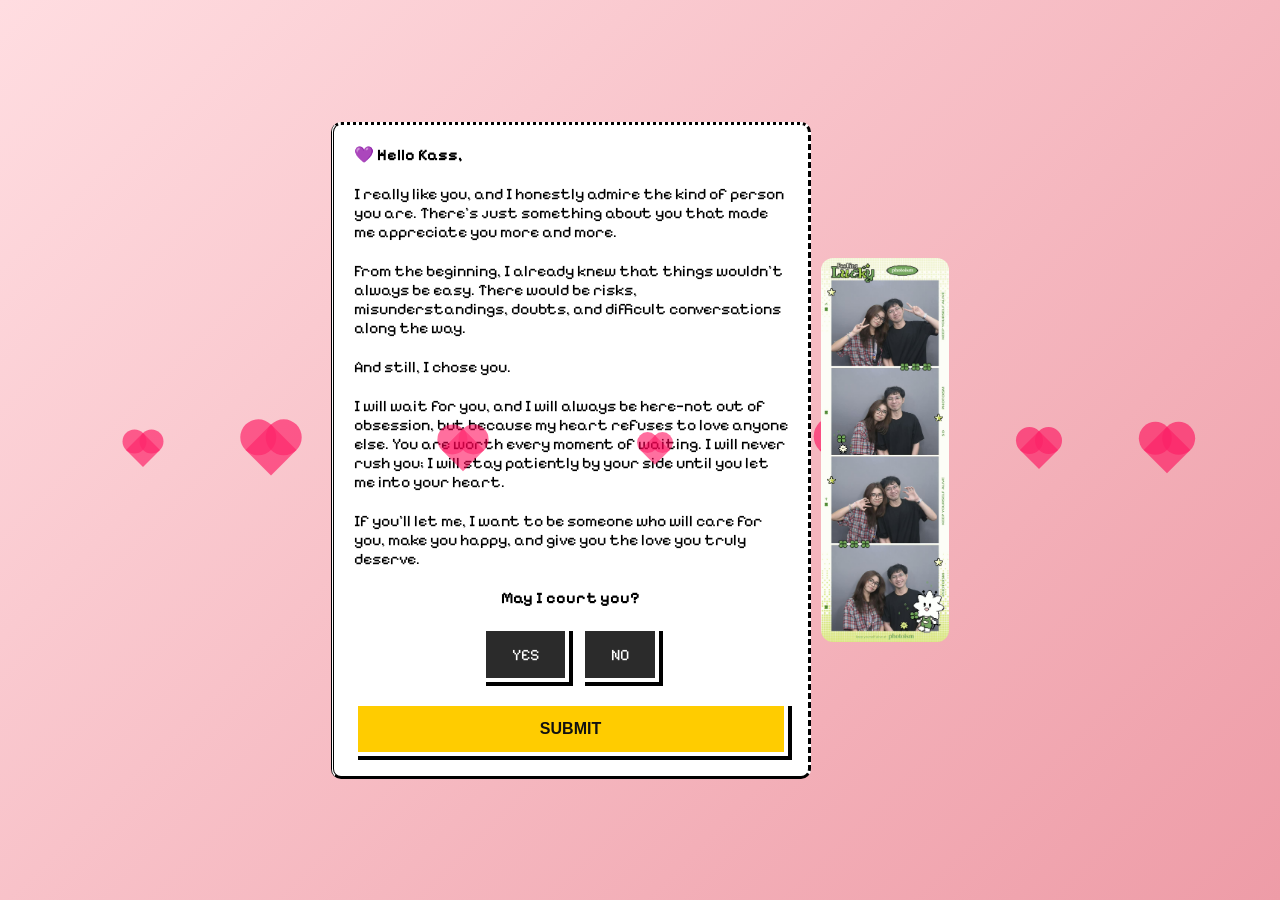
==== index.html @ 9a586764 "Update index.html" ====
<!DOCTYPE html>
<html lang="en">
<head>
    <meta charset="UTF-8">
    <meta name="viewport" content="width=device-width, initial-scale=1.0">
     <link rel="stylesheet" href="styles.css">
     
    <title>Hi! Kass</title>
</head>
<body>
    <div class="main-container">
        <div class="border-container">
            <p style="font-weight: 800;">💜 Hello Kass,</p>
            <p>
                I really like you, and I honestly admire the kind of person you are. There’s just something about you that made me appreciate you more and more.
            </p>
            <p>
               From the beginning, I already knew that things wouldn’t always be easy. There would be risks, misunderstandings, doubts, and difficult conversations along the way.
            </p>
            <p>
                And still, I chose you.
            </p>
            <p>
                I will wait for you, and I will always be here—not out of obsession, but because my heart refuses to love anyone else. You are worth every moment of waiting. I will never rush you; I will stay patiently by your side until you let me into your heart.
            </p>
            <p>
                If you’ll let me, I want to be someone who will care for you, make you happy, and give you the love you truly deserve.
            </p>
            
            <p class="may-i">May I court you?</p>
            <form id="myForm" 
                action="https://docs.google.com/forms/d/e/1FAIpQLSe0Dlc7yZr_V_nfKyvR4fhZZ9Gis8eeVXxb6usg-KvZpOxReQ/formResponse"
                method="POST"
                target="hidden_iframe"
                onsubmit="showMessage(event)">

                <div class="pixel-options">
                    <div>
                        <input type="radio" id="yes" name="entry.1068399456" value="Yes" required />
                        <label for="yes" class="pixel-btn">Yes</label>
                    </div>

                    <div>
                        <input type="radio" id="no" name="entry.1068399456" value="No" />
                        <label for="no" class="pixel-btn">No</label>
                    </div>
                </div>

                <button type="submit" class="pixel-submit">Submit</button>
            </form>


            <iframe name="hidden_iframe" style="display:none;"></iframe>

            <p id="successMessage" style="display:none; color:green;">
                Submitted successfully!
            </p>
        </div>
        <img src="you&me.jfif"/>
    </div>

  <div class="heart"></div>
  <div class="heart"></div>
  <div class="heart"></div>
  <div class="heart"></div>
  <div class="heart"></div>
  <div class="heart"></div>
  <div class="heart"></div>
</body>

<script>
function showMessage(event) {
    event.preventDefault(); // stop normal form submission

    // Get selected value
    const choice = document.querySelector('input[name="entry.1068399456"]:checked')?.value;

    console.log("Form submitted. Selected choice:", choice); // <-- debug message

    // Submit the form to the hidden iframe
    document.getElementById("myForm").submit();
    console.log("Form submitted to hidden iframe"); // <-- debug message

    // Redirect based on choice after short delay
    setTimeout(() => {
        if (choice === "Yes") {
            console.log("Redirecting to date.html"); // <-- debug message
            window.location.href = "date.html";
        } else if (choice === "No") {
            console.log("Redirecting to sad.html"); // <-- debug message
            window.location.href = "sad.html";
        } else {
            console.log("No choice detected"); // <-- debug message
        }
    }, 500); // small delay to let form submit
}
</script>
</html>
---- styles.css ----
@import url('https://fonts.googleapis.com/css2?family=Pixelify+Sans:wght@400..700&family=Poppins:ital,wght@0,100;0,200;0,300;0,400;0,500;0,600;0,700;0,800;0,900;1,100;1,200;1,300;1,400;1,500;1,600;1,700;1,800;1,900&display=swap');


 * {
      margin: 0;
      padding: 0;
      box-sizing: border-box;
    }

    body {
      font-family: "Pixelify Sans", sans-serif;;
      overflow: hidden;
      height: 100vh;
      background: linear-gradient(135deg, #ffdde1, #ee9ca7);
      display: flex;
      justify-content: center;
      align-items: center;
      position: relative;
    }

    .main-container {
  display: flex;
  align-items: center; /* vertical center */
  justify-content: center; /* horizontal center */
  gap: 20px; /* space between letter and image */
  max-width: 70rem;
  width: 100%;
  padding: 20px;
  flex-wrap: wrap; /* responsive on small screens */
}

.border-container {
  max-width: 30rem;
  width: 100%;
  display: flex;
  flex-direction: column;
  gap: 20px;
  background-color: white;
  border-radius: 10px;
  padding: 20px;
  border-style: dotted dashed solid double; ;
  border: 3px dotted dashed solid double black;
  box-sizing: border-box;
}

.pixel-date {
            width: 100%;
            padding: 14px;
            border: 4px solid #fff;
            background: #2b2b2b;
            color: white;
            font-size: 16px;
            font-family: inherit;
            margin-bottom: 20px;
            box-shadow: 4px 4px 0 #000;
            box-sizing: border-box;
        }

img {
  height: 24rem;
  width: auto;
  border-radius: 12px;
  object-fit: cover;
  display: block;
  margin-left: -10px; /* makes it overlap slightly */
  z-index: 2;
}

    .pixel-options {
            display: flex;
            gap: 12px;
            justify-content: center;
            margin-bottom: 20px;
        }

        .pixel-options input[type="radio"] {
            display: none;
        }

        .pixel-btn {
            display: inline-block;
            padding: 14px 26px;
            border: 4px solid #fff;
            background: #2b2b2b;
            color: white;
            cursor: pointer;
            font-size: 16px;
            text-transform: uppercase;
            box-shadow: 4px 4px 0 #000;
            transition: all 0.1s ease;
            user-select: none;
        }

        .pixel-btn:hover {
            background: #3a3a3a;
            transform: translate(2px, 2px);
            box-shadow: 2px 2px 0 #000;
        }

        .pixel-options input[type="radio"]:checked + .pixel-btn {
            background: #00c853;
            color: #fff;
            box-shadow: 2px 2px 0 #000;
            transform: translate(2px, 2px);
        }

        .pixel-submit {
            width: 100%;
            padding: 14px;
            border: 4px solid #fff;
            background: #ffcc00;
            color: #111;
            font-size: 16px;
            font-weight: bold;
            text-transform: uppercase;
            cursor: pointer;
            box-shadow: 4px 4px 0 #000;
            transition: all 0.1s ease;
        }

        .pixel-submit:hover {
            transform: translate(2px, 2px);
            box-shadow: 2px 2px 0 #000;
        }

        .may-i{
          text-align: center;
          font-weight: 800;
        }

   

    h1 {
      position: relative;
      z-index: 10;
      color: white;
      font-size: 3rem;
      text-shadow: 0 4px 10px rgba(0,0,0,0.2);
    }

    .heart {
      position: absolute;
      width: 30px;
      height: 30px;
      background: rgba(255, 0, 85, 0.7);
      transform: rotate(45deg);
      animation: floatUp 10s linear infinite;
      opacity: 0.8;
    }

    .heart::before,
    .heart::after {
      content: "";
      position: absolute;
      width: 30px;
      height: 30px;
      background: rgba(255, 0, 85, 0.7);
      border-radius: 50%;
    }

    .thanks{
      text-align: center;
      font-size: 3rem;
    }

    .heart::before {
      top: -15px;
      left: 0;
    }

    .heart::after {
      left: -15px;
      top: 0;
    }

    @keyframes floatUp {
      0% {
        transform: translateY(100vh) rotate(45deg) scale(0.8);
        opacity: 0;
      }
      10% {
        opacity: 0.8;
      }
      100% {
        transform: translateY(-10vh) rotate(45deg) scale(1.2);
        opacity: 0;
      }
    }

    /* Different hearts */
    .heart:nth-child(2) { left: 10%; animation-duration: 8s; animation-delay: 0s; transform: scale(0.8) rotate(45deg); }
    .heart:nth-child(3) { left: 20%; animation-duration: 12s; animation-delay: 2s; transform: scale(1.2) rotate(45deg); }
    .heart:nth-child(4) { left: 35%; animation-duration: 9s; animation-delay: 1s; transform: scale(1) rotate(45deg); }
    .heart:nth-child(5) { left: 50%; animation-duration: 11s; animation-delay: 3s; transform: scale(0.7) rotate(45deg); }
    .heart:nth-child(6) { left: 65%; animation-duration: 7s; animation-delay: 2s; transform: scale(1.3) rotate(45deg); }
    .heart:nth-child(7) { left: 80%; animation-duration: 10s; animation-delay: 4s; transform: scale(0.9) rotate(45deg); }
    .heart:nth-child(8) { left: 90%; animation-duration: 13s; animation-delay: 1s; transform: scale(1.1) rotate(45deg); }
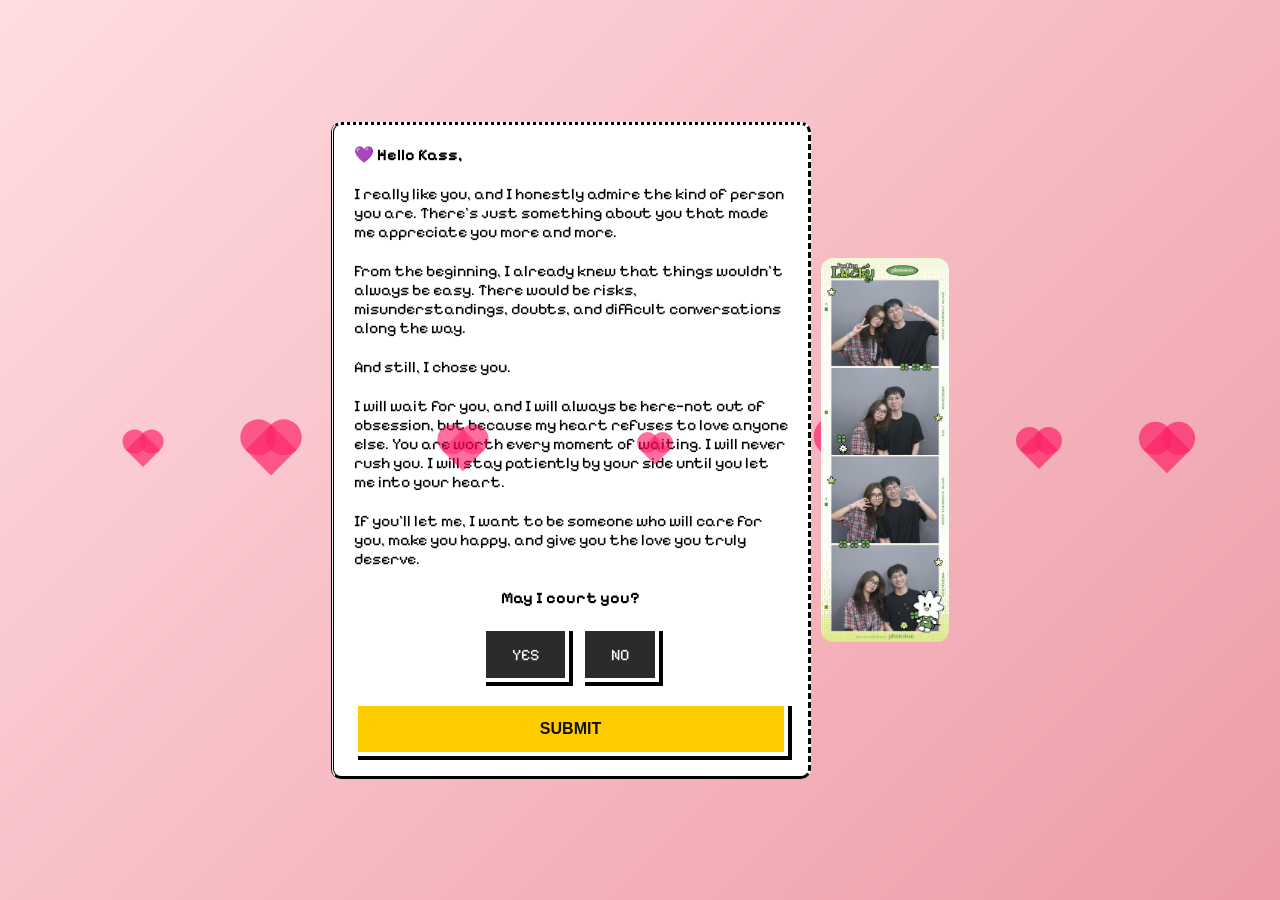
==== commit 8c0257cb: "Update index.html" ====
--- a/index.html
+++ b/index.html
@@ -21,7 +21,7 @@
                 And still, I chose you.
             </p>
             <p>
-                I will wait for you, and I will always be here—not out of obsession, but because my heart refuses to love anyone else. You are worth every moment of waiting. I will never rush you; I will stay patiently by your side until you let me into your heart.
+                I will wait for you, and I will always be here—not out of obsession, but because my heart refuses to love anyone else. You are worth every moment of waiting. I will never rush you. I will stay patiently by your side until you let me into your heart.
             </p>
             <p>
                 If you’ll let me, I want to be someone who will care for you, make you happy, and give you the love you truly deserve.
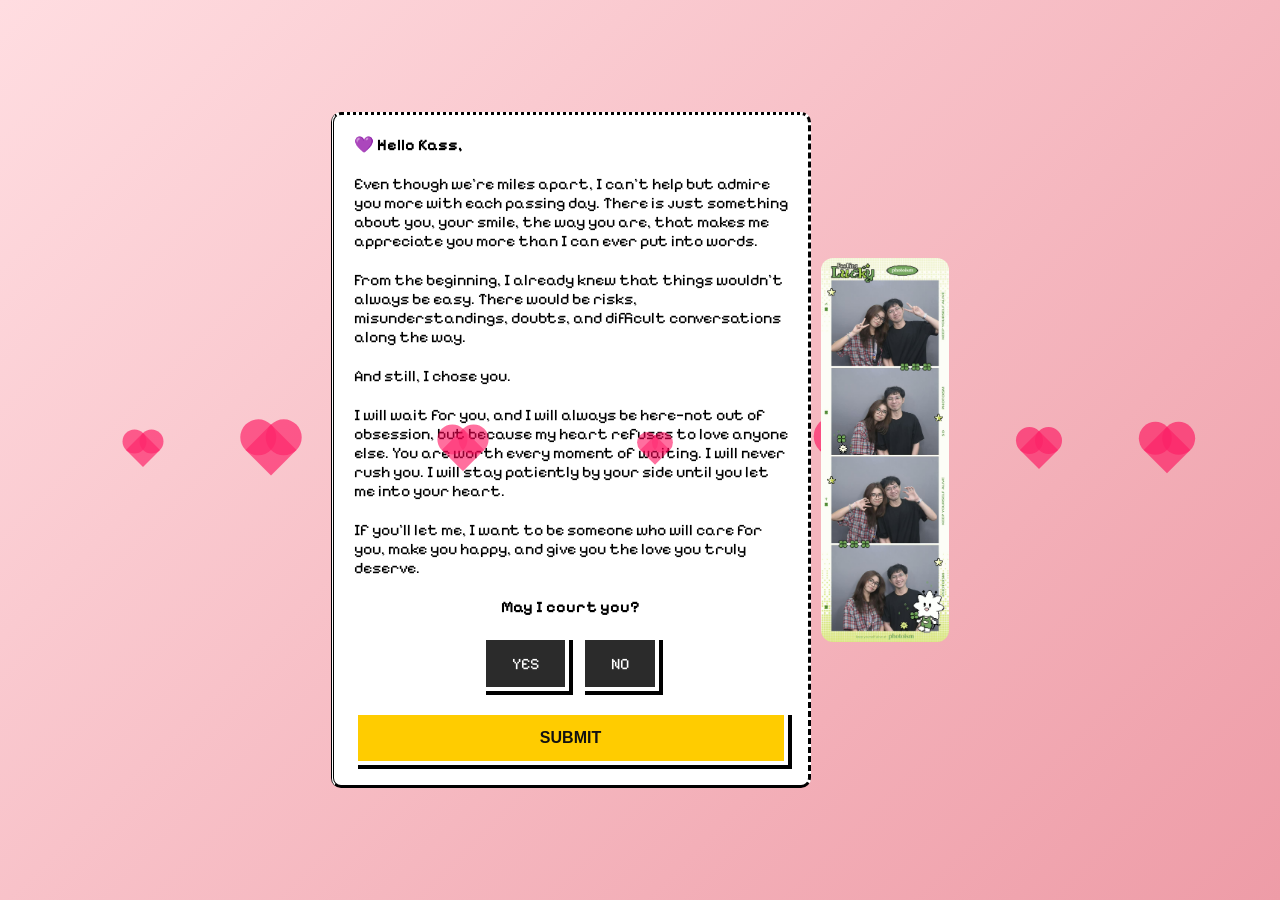
==== commit 648bd1d9: "Update index.html" ====
--- a/index.html
+++ b/index.html
@@ -12,7 +12,7 @@
         <div class="border-container">
             <p style="font-weight: 800;">💜 Hello Kass,</p>
             <p>
-                I really like you, and I honestly admire the kind of person you are. There’s just something about you that made me appreciate you more and more.
+                Even though we’re miles apart, I can’t help but admire you more with each passing day. There is just something about you, your smile, the way you are, that makes me appreciate you more than I can ever put into words.
             </p>
             <p>
                From the beginning, I already knew that things wouldn’t always be easy. There would be risks, misunderstandings, doubts, and difficult conversations along the way.
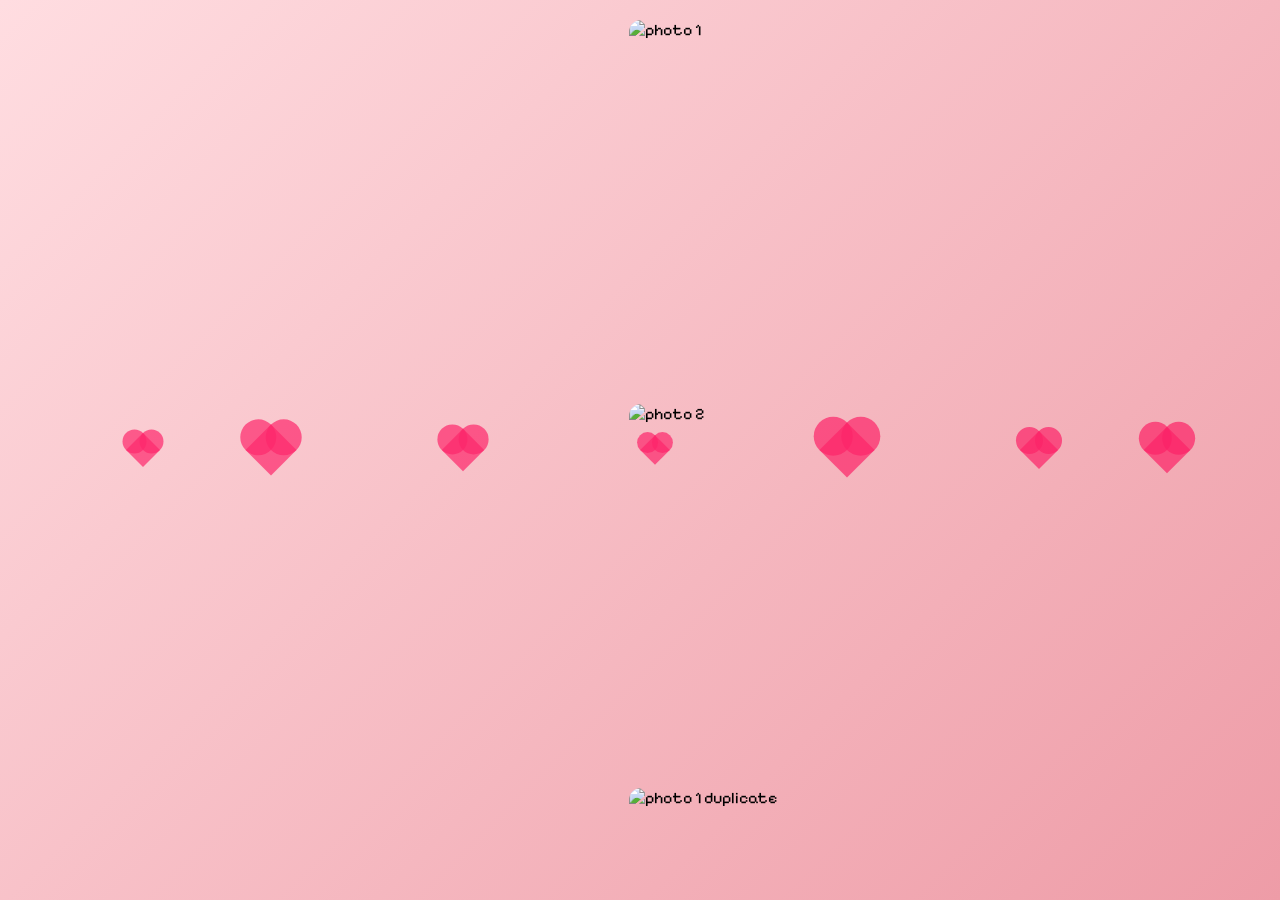
==== commit cdc0c11e: "Update index.html" ====
--- a/index.html
+++ b/index.html
@@ -12,7 +12,7 @@
         <div class="border-container">
             <p style="font-weight: 800;">💜 Hello Kass,</p>
             <p>
-                Even though we’re miles apart, I can’t help but admire you more with each passing day. There is just something about you, your smile, the way you are, that makes me appreciate you more than I can ever put into words.
+                I really like you, and I honestly admire the kind of person you are. There’s just something about you that made me appreciate you more and more.
             </p>
             <p>
                From the beginning, I already knew that things wouldn’t always be easy. There would be risks, misunderstandings, doubts, and difficult conversations along the way.
@@ -21,7 +21,7 @@
                 And still, I chose you.
             </p>
             <p>
-                I will wait for you, and I will always be here—not out of obsession, but because my heart refuses to love anyone else. You are worth every moment of waiting. I will never rush you. I will stay patiently by your side until you let me into your heart.
+                I’m not loving you because it’s safe — I’m loving you because it’s you. And if pain comes with loving you, then I’m willing to face it.
             </p>
             <p>
                 If you’ll let me, I want to be someone who will care for you, make you happy, and give you the love you truly deserve.
@@ -49,14 +49,43 @@
                 <button type="submit" class="pixel-submit">Submit</button>
             </form>
 
-
             <iframe name="hidden_iframe" style="display:none;"></iframe>
 
             <p id="successMessage" style="display:none; color:green;">
                 Submitted successfully!
             </p>
         </div>
-        <img src="you&me.jfif"/>
+        <!-- <img src="you&me.jfif"/> -->
+
+        <div class="bg-gallery">
+            <div class="bg-column up">
+                <img src="p1.png" alt="photo 1">
+                <img src="p2.png" alt="photo 2">
+                <img src="p3.png" alt="photo 1 duplicate">
+                <img src="p4.png" alt="photo 2 duplicate">
+            </div>
+
+            <div class="bg-column down">
+                <img src="p5.jfif" alt="photo 3">
+                <img src="p6.jfif" alt="photo 4">
+                <img src="p7.jfif" alt="photo 3 duplicate">
+                <img src="p8.jfif" alt="photo 4 duplicate">
+            </div>
+
+            <div class="bg-column up">
+                <img src="p1.png" alt="photo 2">
+                <img src="p2.png" alt="photo 1">
+                <img src="p3.png" alt="photo 2 duplicate">
+                <img src="p4.png" alt="photo 1 duplicate">
+            </div>
+
+            <div class="bg-column down">
+                <img src="p9.jfif" alt="photo 4">
+                <img src="p10.jfif" alt="photo 3">
+                <img src="p11.jfif" alt="photo 4 duplicate">
+                <img src="p12.jfif" alt="photo 3 duplicate">
+            </div>
+            </div>
     </div>
 
   <div class="heart"></div>
--- a/styles.css
+++ b/styles.css
@@ -9,8 +9,8 @@
 
     body {
       font-family: "Pixelify Sans", sans-serif;;
-      overflow: hidden;
-      height: 100vh;
+      /* overflow: hidden; */
+      height: 100%;
       background: linear-gradient(135deg, #ffdde1, #ee9ca7);
       display: flex;
       justify-content: center;
@@ -27,6 +27,8 @@
   width: 100%;
   padding: 20px;
   flex-wrap: wrap; /* responsive on small screens */
+     overflow: auto;
+    height: 100vh;
 }
 
 .border-container {
@@ -194,4 +196,4 @@
     .heart:nth-child(5) { left: 50%; animation-duration: 11s; animation-delay: 3s; transform: scale(0.7) rotate(45deg); }
     .heart:nth-child(6) { left: 65%; animation-duration: 7s; animation-delay: 2s; transform: scale(1.3) rotate(45deg); }
     .heart:nth-child(7) { left: 80%; animation-duration: 10s; animation-delay: 4s; transform: scale(0.9) rotate(45deg); }
-    .heart:nth-child(8) { left: 90%; animation-duration: 13s; animation-delay: 1s; transform: scale(1.1) rotate(45deg); }+    .heart:nth-child(8) { left: 90%; animation-duration: 13s; animation-delay: 1s; transform: scale(1.1) rotate(45deg); }
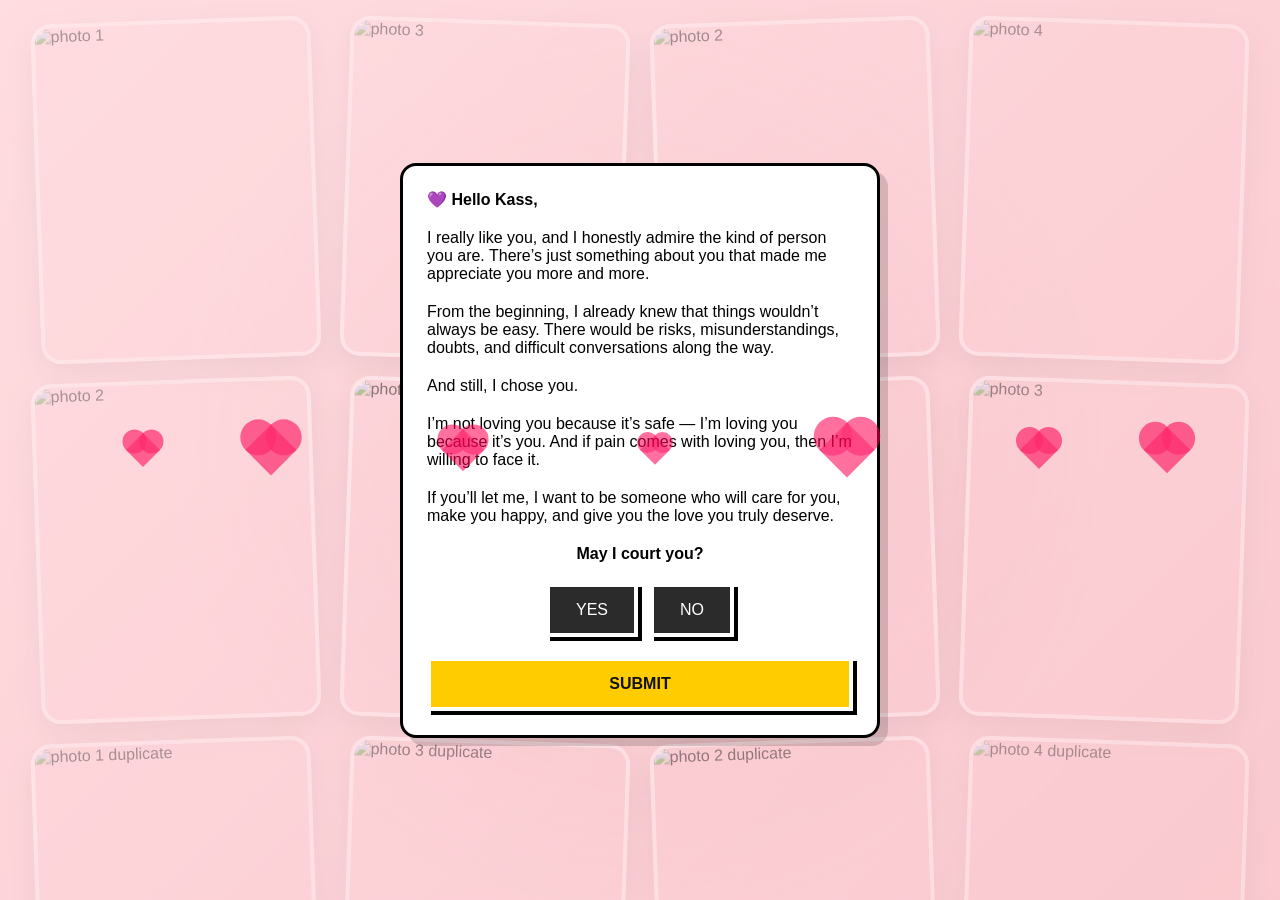
==== commit a1acc202: "Update index.html" ====
--- a/index.html
+++ b/index.html
@@ -66,10 +66,10 @@
             </div>
 
             <div class="bg-column down">
-                <img src="p5.jfif" alt="photo 3">
-                <img src="p6.jfif" alt="photo 4">
-                <img src="p7.jfif" alt="photo 3 duplicate">
-                <img src="p8.jfif" alt="photo 4 duplicate">
+                <img src="p5.png" alt="photo 3">
+                <img src="p6.png" alt="photo 4">
+                <img src="p7.png" alt="photo 3 duplicate">
+                <img src="p8.png" alt="photo 4 duplicate">
             </div>
 
             <div class="bg-column up">
@@ -80,10 +80,10 @@
             </div>
 
             <div class="bg-column down">
-                <img src="p9.jfif" alt="photo 4">
-                <img src="p10.jfif" alt="photo 3">
-                <img src="p11.jfif" alt="photo 4 duplicate">
-                <img src="p12.jfif" alt="photo 3 duplicate">
+                <img src="p9.png" alt="photo 4">
+                <img src="p10.png" alt="photo 3">
+                <img src="p11.png" alt="photo 4 duplicate">
+                <img src="p12.png" alt="photo 3 duplicate">
             </div>
             </div>
     </div>
--- a/styles.css
+++ b/styles.css
@@ -1,34 +1,168 @@
- @import url('https://fonts.googleapis.com/css2?family=Pixelify+Sans:wght@400..700&family=Poppins:ital,wght@0,100;0,200;0,300;0,400;0,500;0,600;0,700;0,800;0,900;1,100;1,200;1,300;1,400;1,500;1,600;1,700;1,800;1,900&display=swap');
-
-
- * {
-      margin: 0;
-      padding: 0;
-      box-sizing: border-box;
-    }
-
-    body {
-      font-family: "Pixelify Sans", sans-serif;;
-      /* overflow: hidden; */
-      height: 100%;
-      background: linear-gradient(135deg, #ffdde1, #ee9ca7);
-      display: flex;
-      justify-content: center;
-      align-items: center;
-      position: relative;
-    }
-
-    .main-container {
-  display: flex;
-  align-items: center; /* vertical center */
-  justify-content: center; /* horizontal center */
-  gap: 20px; /* space between letter and image */
+* {
+  margin: 0;
+  padding: 0;
+  box-sizing: border-box;
+}
+
+body {
+  font-family: "Pixelify Sans", sans-serif;
+  overflow-x: hidden;
+  overflow-y: auto;
+  min-height: 100vh;
+  background: linear-gradient(135deg, #ffdde1, #ee9ca7);
+  display: flex;
+  justify-content: center;
+  align-items: center;
+  position: relative;
+  padding: 30px 20px;
+}
+
+/* =========================
+   BACKGROUND MOVING GALLERY
+========================= */
+.bg-gallery {
+  position: fixed;
+  inset: 0;
+  display: grid;
+  grid-template-columns: repeat(4, 1fr);
+  gap: 18px;
+  padding: 20px 30px;
+  z-index: 0;
+  overflow: hidden;
+  pointer-events: none;
+}
+
+.bg-column {
+  display: flex;
+  flex-direction: column;
+  gap: 20px;
+  align-items: center;
+  opacity: 0.52;
+}
+
+.bg-column img {
+  width: 100%;
+  max-width: 280px;
+  height: 340px;
+  object-fit: cover;
+  border-radius: 20px;
+  border: 4px solid rgba(255, 255, 255, 0.8);
+  box-shadow: 0 10px 30px rgba(0,0,0,0.15);
+  flex-shrink: 0;
+}
+
+/* alternate slight tilt */
+.bg-column:nth-child(odd) img {
+  transform: rotate(-2deg);
+}
+
+.bg-column:nth-child(even) img {
+  transform: rotate(2deg);
+}
+
+.bg-column.up {
+  animation: scrollUp 18s linear infinite;
+}
+
+.bg-column.down {
+  animation: scrollDown 18s linear infinite;
+}
+
+@media (max-width: 1100px) {
+  .bg-gallery {
+    grid-template-columns: repeat(4, 1fr);
+    gap: 12px;
+    padding: 20px 16px;
+  }
+
+  .bg-column img {
+    max-width: 140px;
+    height: 190px;
+  }
+}
+
+@media (max-width: 768px) {
+  .bg-gallery {
+    grid-template-columns: repeat(2, 1fr);
+    gap: 10px;
+  }
+
+  .bg-column img {
+    max-width: 130px;
+    height: 170px;
+  }
+}
+
+@media (max-width: 500px) {
+  .bg-gallery {
+    grid-template-columns: repeat(2, 1fr);
+    gap: 8px;
+    padding: 12px;
+  }
+
+  .bg-column {
+    opacity: 0.16;
+  }
+
+  .bg-column img {
+    max-width: 110px;
+    height: 145px;
+  }
+
+  .border-container {
+    padding: 20px;
+  }
+}
+
+.bg-gallery::after {
+  content: "";
+  position: absolute;
+  inset: 0;
+  background: radial-gradient(circle at center, transparent 20%, rgba(255, 221, 225, 0.35) 60%);
+  z-index: 1;
+}
+
+@keyframes scrollUp {
+  0% {
+    transform: translateY(0);
+  }
+  100% {
+    transform: translateY(-50%);
+  }
+}
+
+@keyframes scrollDown {
+  0% {
+    transform: translateY(-50%);
+  }
+  100% {
+    transform: translateY(0);
+  }
+}
+
+/* soft pink overlay so text stays readable */
+body::before {
+  content: "";
+  position: fixed;
+  inset: 0;
+  background: rgba(255, 221, 225, 0.55);
+  backdrop-filter: blur(2px);
+  z-index: 1;
+}
+
+/* =========================
+   MAIN CONTENT
+========================= */
+.main-container {
+  display: flex;
+  align-items: center;
+  justify-content: center;
   max-width: 70rem;
   width: 100%;
   padding: 20px;
-  flex-wrap: wrap; /* responsive on small screens */
-     overflow: auto;
-    height: 100vh;
+  flex-wrap: wrap;
+  position: relative;
+  z-index: 2;
 }
 
 .border-container {
@@ -37,163 +171,181 @@
   display: flex;
   flex-direction: column;
   gap: 20px;
-  background-color: white;
-  border-radius: 10px;
-  padding: 20px;
-  border-style: dotted dashed solid double; ;
-  border: 3px dotted dashed solid double black;
+  background-color: #fff;
+  border-radius: 16px;
+  padding: 24px;
+  border: 3px solid black;
   box-sizing: border-box;
-}
-
+  box-shadow: 8px 8px 0 rgba(0,0,0,0.15);
+  z-index: 1;
+}
+
+/* REMOVE your old generic img styling */
+/* img { ... }  <-- delete that old block */
+
+/* =========================
+   FORM / BUTTONS
+========================= */
 .pixel-date {
-            width: 100%;
-            padding: 14px;
-            border: 4px solid #fff;
-            background: #2b2b2b;
-            color: white;
-            font-size: 16px;
-            font-family: inherit;
-            margin-bottom: 20px;
-            box-shadow: 4px 4px 0 #000;
-            box-sizing: border-box;
-        }
-
-img {
-  height: 24rem;
-  width: auto;
-  border-radius: 12px;
-  object-fit: cover;
-  display: block;
-  margin-left: -10px; /* makes it overlap slightly */
-  z-index: 2;
-}
-
-    .pixel-options {
-            display: flex;
-            gap: 12px;
-            justify-content: center;
-            margin-bottom: 20px;
-        }
-
-        .pixel-options input[type="radio"] {
-            display: none;
-        }
-
-        .pixel-btn {
-            display: inline-block;
-            padding: 14px 26px;
-            border: 4px solid #fff;
-            background: #2b2b2b;
-            color: white;
-            cursor: pointer;
-            font-size: 16px;
-            text-transform: uppercase;
-            box-shadow: 4px 4px 0 #000;
-            transition: all 0.1s ease;
-            user-select: none;
-        }
-
-        .pixel-btn:hover {
-            background: #3a3a3a;
-            transform: translate(2px, 2px);
-            box-shadow: 2px 2px 0 #000;
-        }
-
-        .pixel-options input[type="radio"]:checked + .pixel-btn {
-            background: #00c853;
-            color: #fff;
-            box-shadow: 2px 2px 0 #000;
-            transform: translate(2px, 2px);
-        }
-
-        .pixel-submit {
-            width: 100%;
-            padding: 14px;
-            border: 4px solid #fff;
-            background: #ffcc00;
-            color: #111;
-            font-size: 16px;
-            font-weight: bold;
-            text-transform: uppercase;
-            cursor: pointer;
-            box-shadow: 4px 4px 0 #000;
-            transition: all 0.1s ease;
-        }
-
-        .pixel-submit:hover {
-            transform: translate(2px, 2px);
-            box-shadow: 2px 2px 0 #000;
-        }
-
-        .may-i{
-          text-align: center;
-          font-weight: 800;
-        }
-
-   
-
-    h1 {
-      position: relative;
-      z-index: 10;
-      color: white;
-      font-size: 3rem;
-      text-shadow: 0 4px 10px rgba(0,0,0,0.2);
-    }
-
-    .heart {
-      position: absolute;
-      width: 30px;
-      height: 30px;
-      background: rgba(255, 0, 85, 0.7);
-      transform: rotate(45deg);
-      animation: floatUp 10s linear infinite;
-      opacity: 0.8;
-    }
-
-    .heart::before,
-    .heart::after {
-      content: "";
-      position: absolute;
-      width: 30px;
-      height: 30px;
-      background: rgba(255, 0, 85, 0.7);
-      border-radius: 50%;
-    }
-
-    .thanks{
-      text-align: center;
-      font-size: 3rem;
-    }
-
-    .heart::before {
-      top: -15px;
-      left: 0;
-    }
-
-    .heart::after {
-      left: -15px;
-      top: 0;
-    }
-
-    @keyframes floatUp {
-      0% {
-        transform: translateY(100vh) rotate(45deg) scale(0.8);
-        opacity: 0;
-      }
-      10% {
-        opacity: 0.8;
-      }
-      100% {
-        transform: translateY(-10vh) rotate(45deg) scale(1.2);
-        opacity: 0;
-      }
-    }
-
-    /* Different hearts */
-    .heart:nth-child(2) { left: 10%; animation-duration: 8s; animation-delay: 0s; transform: scale(0.8) rotate(45deg); }
-    .heart:nth-child(3) { left: 20%; animation-duration: 12s; animation-delay: 2s; transform: scale(1.2) rotate(45deg); }
-    .heart:nth-child(4) { left: 35%; animation-duration: 9s; animation-delay: 1s; transform: scale(1) rotate(45deg); }
-    .heart:nth-child(5) { left: 50%; animation-duration: 11s; animation-delay: 3s; transform: scale(0.7) rotate(45deg); }
-    .heart:nth-child(6) { left: 65%; animation-duration: 7s; animation-delay: 2s; transform: scale(1.3) rotate(45deg); }
-    .heart:nth-child(7) { left: 80%; animation-duration: 10s; animation-delay: 4s; transform: scale(0.9) rotate(45deg); }
-    .heart:nth-child(8) { left: 90%; animation-duration: 13s; animation-delay: 1s; transform: scale(1.1) rotate(45deg); }
+  width: 100%;
+  padding: 14px;
+  border: 4px solid #fff;
+  background: #2b2b2b;
+  color: white;
+  font-size: 16px;
+  font-family: inherit;
+  margin-bottom: 20px;
+  box-shadow: 4px 4px 0 #000;
+  box-sizing: border-box;
+}
+
+.pixel-options {
+  display: flex;
+  gap: 12px;
+  justify-content: center;
+  margin-bottom: 20px;
+}
+
+.pixel-options input[type="radio"] {
+  display: none;
+}
+
+.pixel-btn {
+  display: inline-block;
+  padding: 14px 26px;
+  border: 4px solid #fff;
+  background: #2b2b2b;
+  color: white;
+  cursor: pointer;
+  font-size: 16px;
+  text-transform: uppercase;
+  box-shadow: 4px 4px 0 #000;
+  transition: all 0.1s ease;
+  user-select: none;
+}
+
+.pixel-btn:hover {
+  background: #3a3a3a;
+  transform: translate(2px, 2px);
+  box-shadow: 2px 2px 0 #000;
+}
+
+.pixel-options input[type="radio"]:checked + .pixel-btn {
+  background: #00c853;
+  color: #fff;
+  box-shadow: 2px 2px 0 #000;
+  transform: translate(2px, 2px);
+}
+
+.pixel-submit {
+  width: 100%;
+  padding: 14px;
+  border: 4px solid #fff;
+  background: #ffcc00;
+  color: #111;
+  font-size: 16px;
+  font-weight: bold;
+  text-transform: uppercase;
+  cursor: pointer;
+  box-shadow: 4px 4px 0 #000;
+  transition: all 0.1s ease;
+}
+
+.pixel-submit:hover {
+  transform: translate(2px, 2px);
+  box-shadow: 2px 2px 0 #000;
+}
+
+.may-i {
+  text-align: center;
+  font-weight: 800;
+}
+
+/* =========================
+   HEARTS
+========================= */
+.heart {
+  position: absolute;
+  width: 30px;
+  height: 30px;
+  background: rgba(255, 0, 85, 0.7);
+  transform: rotate(45deg);
+  animation: floatUp 10s linear infinite;
+  opacity: 0.8;
+  z-index: 3;
+}
+
+.heart::before,
+.heart::after {
+  content: "";
+  position: absolute;
+  width: 30px;
+  height: 30px;
+  background: rgba(255, 0, 85, 0.7);
+  border-radius: 50%;
+}
+
+.heart::before {
+  top: -15px;
+  left: 0;
+}
+
+.heart::after {
+  left: -15px;
+  top: 0;
+}
+
+@keyframes floatUp {
+  0% {
+    transform: translateY(100vh) rotate(45deg) scale(0.8);
+    opacity: 0;
+  }
+  10% {
+    opacity: 0.8;
+  }
+  100% {
+    transform: translateY(-10vh) rotate(45deg) scale(1.2);
+    opacity: 0;
+  }
+}
+
+/* Different hearts */
+.heart:nth-child(2) { left: 10%; animation-duration: 8s; animation-delay: 0s; transform: scale(0.8) rotate(45deg); }
+.heart:nth-child(3) { left: 20%; animation-duration: 12s; animation-delay: 2s; transform: scale(1.2) rotate(45deg); }
+.heart:nth-child(4) { left: 35%; animation-duration: 9s; animation-delay: 1s; transform: scale(1) rotate(45deg); }
+.heart:nth-child(5) { left: 50%; animation-duration: 11s; animation-delay: 3s; transform: scale(0.7) rotate(45deg); }
+.heart:nth-child(6) { left: 65%; animation-duration: 7s; animation-delay: 2s; transform: scale(1.3) rotate(45deg); }
+.heart:nth-child(7) { left: 80%; animation-duration: 10s; animation-delay: 4s; transform: scale(0.9) rotate(45deg); }
+.heart:nth-child(8) { left: 90%; animation-duration: 13s; animation-delay: 1s; transform: scale(1.1) rotate(45deg); }
+
+/* =========================
+   RESPONSIVE
+========================= */
+@media (max-width: 900px) {
+  .bg-gallery {
+    padding: 20px 16px;
+  }
+
+  .bg-column {
+    width: 130px;
+  }
+
+  .bg-column img {
+    height: 180px;
+  }
+}
+
+@media (max-width: 600px) {
+  .bg-column {
+    width: 100px;
+    opacity: 0.18;
+  }
+
+  .bg-column img {
+    height: 140px;
+  }
+
+  .border-container {
+    padding: 20px;
+  }
+}
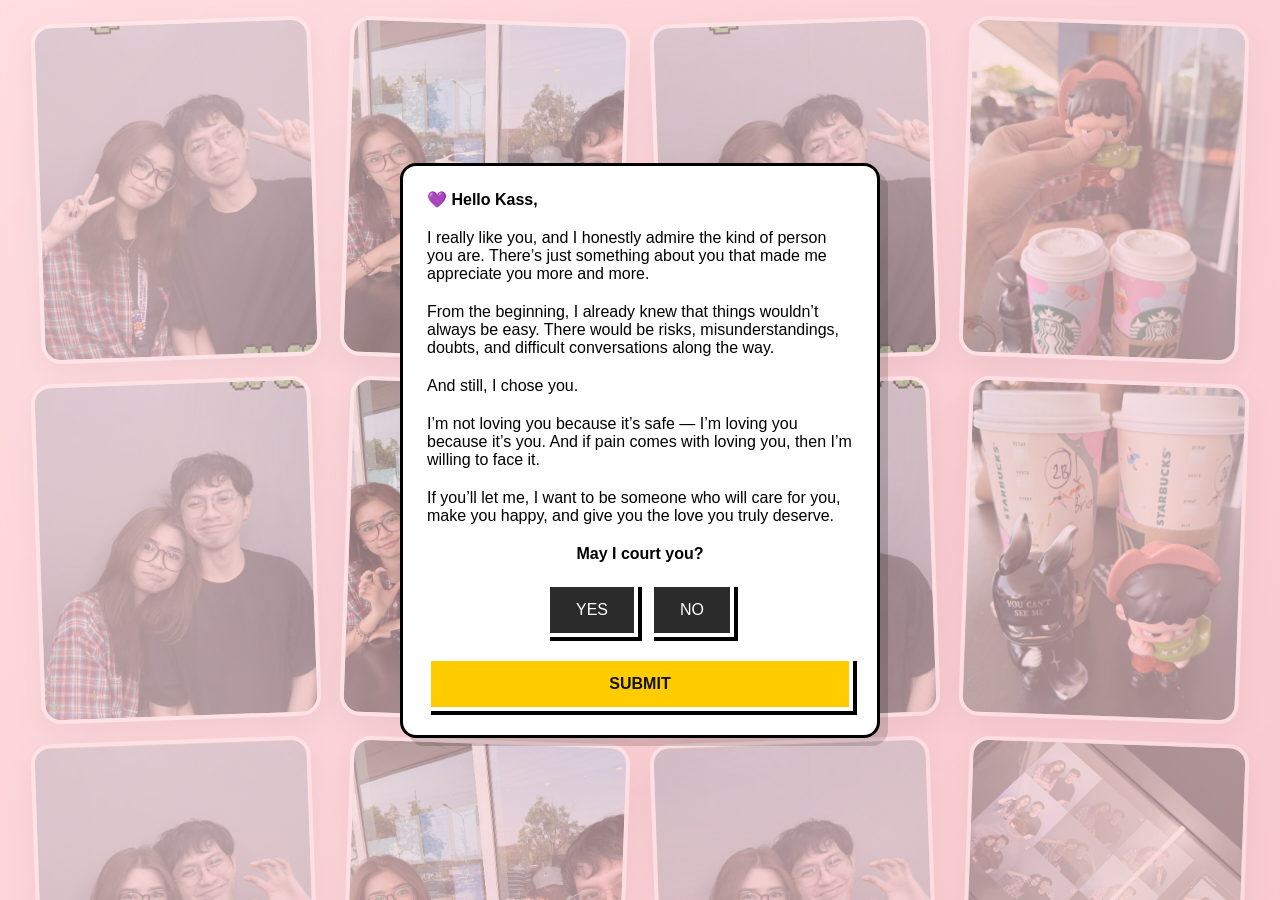
==== commit bf0acd00: "Update index.html" ====
--- a/index.html
+++ b/index.html
@@ -87,7 +87,8 @@
             </div>
             </div>
     </div>
-
+    
+ <div class="hearts-layer">
   <div class="heart"></div>
   <div class="heart"></div>
   <div class="heart"></div>
@@ -95,6 +96,7 @@
   <div class="heart"></div>
   <div class="heart"></div>
   <div class="heart"></div>
+</div>
 </body>
 
 <script>
--- a/styles.css
+++ b/styles.css
@@ -264,15 +264,25 @@
 /* =========================
    HEARTS
 ========================= */
+
+.hearts-layer {
+  position: fixed;
+  inset: 0;
+  overflow: hidden;
+  pointer-events: none;
+  z-index: 2;
+}
+
 .heart {
-  position: absolute;
+  position: fixed; /* was absolute */
+  bottom: -60px;   /* start below screen */
   width: 30px;
   height: 30px;
   background: rgba(255, 0, 85, 0.7);
   transform: rotate(45deg);
   animation: floatUp 10s linear infinite;
-  opacity: 0.8;
-  z-index: 3;
+  opacity: 0;
+  will-change: transform, opacity;
 }
 
 .heart::before,
@@ -297,27 +307,26 @@
 
 @keyframes floatUp {
   0% {
-    transform: translateY(100vh) rotate(45deg) scale(0.8);
+    transform: translateY(0) rotate(45deg) scale(0.8);
     opacity: 0;
   }
   10% {
     opacity: 0.8;
   }
   100% {
-    transform: translateY(-10vh) rotate(45deg) scale(1.2);
+    transform: translateY(-120vh) rotate(45deg) scale(1.2);
     opacity: 0;
   }
 }
 
 /* Different hearts */
-.heart:nth-child(2) { left: 10%; animation-duration: 8s; animation-delay: 0s; transform: scale(0.8) rotate(45deg); }
-.heart:nth-child(3) { left: 20%; animation-duration: 12s; animation-delay: 2s; transform: scale(1.2) rotate(45deg); }
-.heart:nth-child(4) { left: 35%; animation-duration: 9s; animation-delay: 1s; transform: scale(1) rotate(45deg); }
-.heart:nth-child(5) { left: 50%; animation-duration: 11s; animation-delay: 3s; transform: scale(0.7) rotate(45deg); }
-.heart:nth-child(6) { left: 65%; animation-duration: 7s; animation-delay: 2s; transform: scale(1.3) rotate(45deg); }
-.heart:nth-child(7) { left: 80%; animation-duration: 10s; animation-delay: 4s; transform: scale(0.9) rotate(45deg); }
-.heart:nth-child(8) { left: 90%; animation-duration: 13s; animation-delay: 1s; transform: scale(1.1) rotate(45deg); }
-
+.heart:nth-child(1) { left: 5%;  animation-duration: 9s;  animation-delay: 0s; }
+.heart:nth-child(2) { left: 15%; animation-duration: 8s;  animation-delay: 1s; }
+.heart:nth-child(3) { left: 28%; animation-duration: 12s; animation-delay: 2s; }
+.heart:nth-child(4) { left: 42%; animation-duration: 10s; animation-delay: 0.5s; }
+.heart:nth-child(5) { left: 58%; animation-duration: 11s; animation-delay: 3s; }
+.heart:nth-child(6) { left: 75%; animation-duration: 7s;  animation-delay: 1.5s; }
+.heart:nth-child(7) { left: 90%; animation-duration: 13s; animation-delay: 2.5s; }
 /* =========================
    RESPONSIVE
 ========================= */
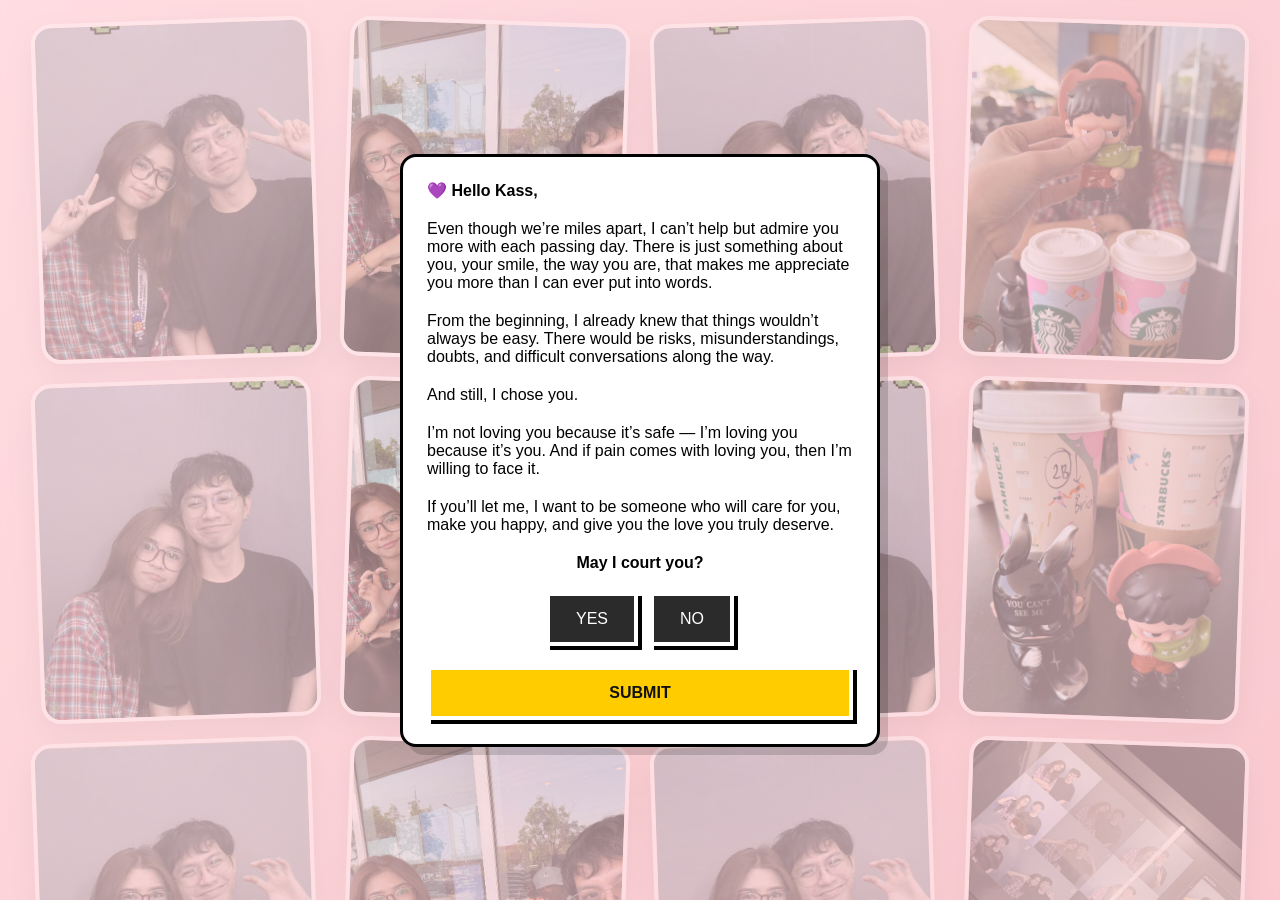
==== commit 18ae11b0: "Update index.html" ====
--- a/index.html
+++ b/index.html
@@ -12,7 +12,7 @@
         <div class="border-container">
             <p style="font-weight: 800;">💜 Hello Kass,</p>
             <p>
-                I really like you, and I honestly admire the kind of person you are. There’s just something about you that made me appreciate you more and more.
+               Even though we’re miles apart, I can’t help but admire you more with each passing day. There is just something about you, your smile, the way you are, that makes me appreciate you more than I can ever put into words.
             </p>
             <p>
                From the beginning, I already knew that things wouldn’t always be easy. There would be risks, misunderstandings, doubts, and difficult conversations along the way.
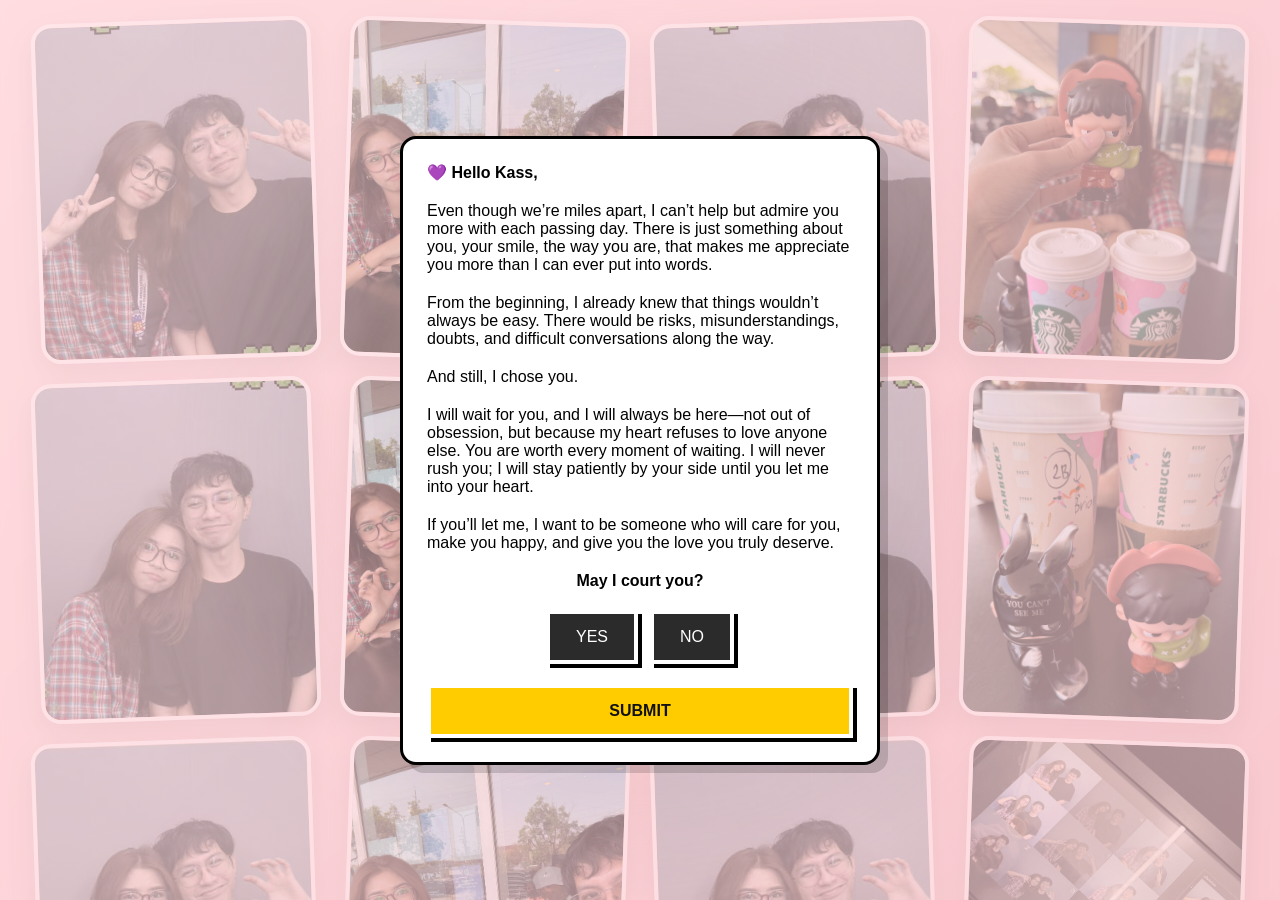
==== commit c54e1b26: "Update index.html" ====
--- a/index.html
+++ b/index.html
@@ -21,7 +21,7 @@
                 And still, I chose you.
             </p>
             <p>
-                I’m not loving you because it’s safe — I’m loving you because it’s you. And if pain comes with loving you, then I’m willing to face it.
+                I will wait for you, and I will always be here—not out of obsession, but because my heart refuses to love anyone else. You are worth every moment of waiting. I will never rush you; I will stay patiently by your side until you let me into your heart.
             </p>
             <p>
                 If you’ll let me, I want to be someone who will care for you, make you happy, and give you the love you truly deserve.
